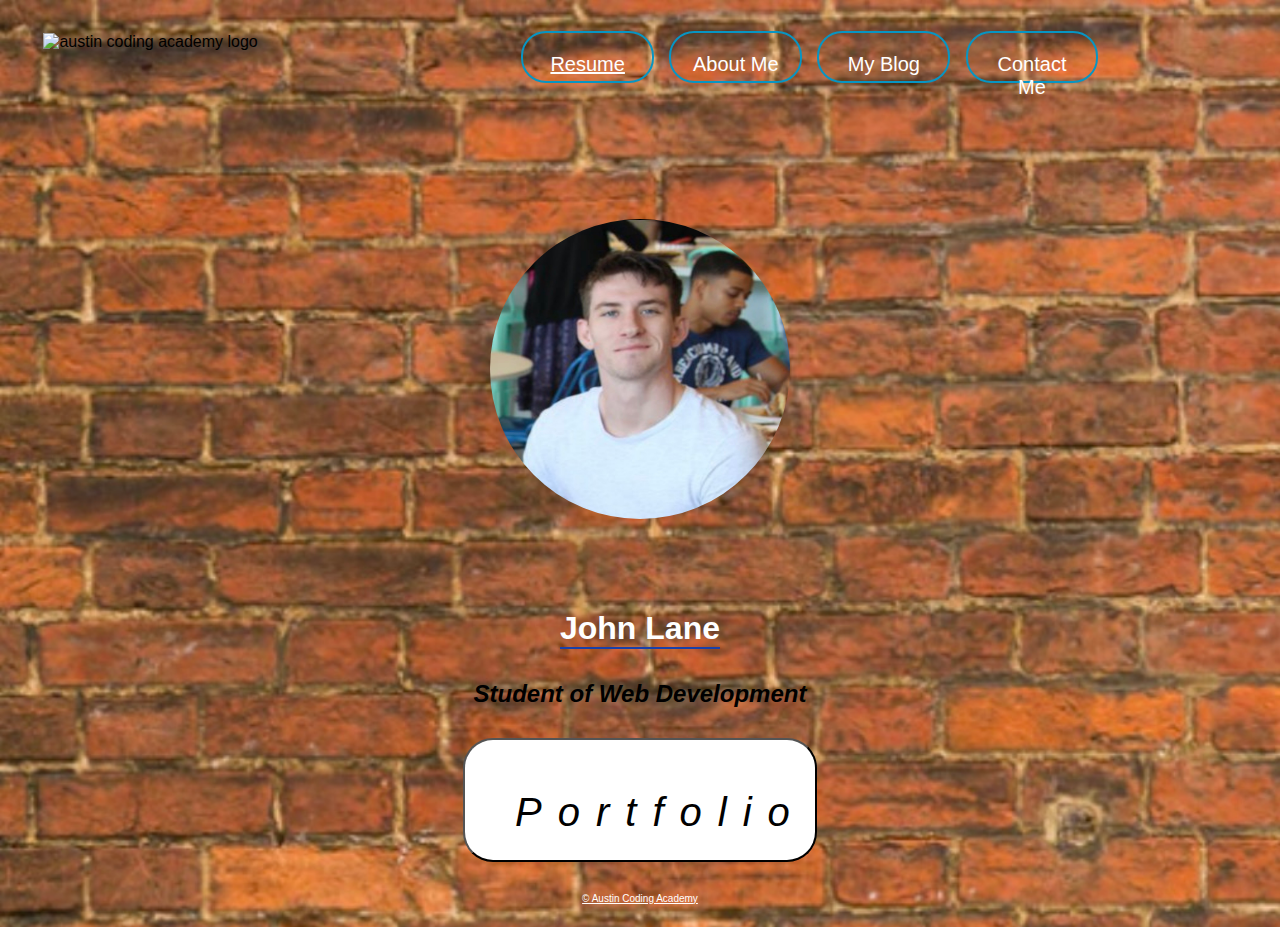
==== index.html @ 08f95e26 "resume" ====
<!DOCTYPE html>
  <html lang="en">
  <head>
    <meta charset="UTF-8">
    <meta name="viewport" content="width=device-width, initial-scale=1.0">
    <meta http-equiv="X-UA-Compatible" content="ie=edge">
    <link rel="stylesheet" href="./style.css">
    <title>My Portfolio</title>
  </head>
    <body>
        <header>
            <img src="https://cdn.evbuc.com/eventlogos/188084824/acastandardcirclefullname.png" class="logo" alt="austin coding academy logo">
            <nav>
            <a href="./resume.html" class="has-border">Resume</a>
            <a class="has-border">About Me</a>
            <a class="has-border">My Blog</a>
            <a class="has-border">Contact Me</a>
            <nav>
            </header>
            <main>
                <img src="./myProfilePic.jpg" id="profile-pic" alt="Head shot of Me">

                <h1>John Lane</h1>

                <h2>Student of Web Development</h2>

                <button id="portfolio">Portfolio</button>
        
              <a class="small-text" href="https://austincodingacademy.com/">© Austin Coding Academy</a>
            </main>
    </body>
  </html>
---- style.css ----
body {
  
    font-family: Arial, Helvetica, sans-serif;
    background-image: url("./backgroundPic.jpg");
    background-repeat: no-repeat;
    background-size: cover;
  }
  /* What kind of selector is this? */
  .logo {
    width: 300px;
    height: autopx;
    margin: 5% 7%;
  }

  header {
    display: grid;
    grid-template-columns: 40% 60%;
    width: 100%;
  }

  main {
    height: auto;
    width: 100%;
    display: grid;
    grid-template-columns: 30% 40% 30%;
  }

  /* This is an element within and element selector */ 
  nav > a {
    margin: 3% 1% 3%;
    height: 6%;
    width: 59%;
    color: white;
    font-family: Arial, Helvetica, sans-serif;
    font-size: 20px;
    border-radius: 25px;
    background: transparent;
    padding: 20px;
    text-align: center;
    border: 2px solid orange;
  }

  .has-border {
    border-radius: 25px;
    border: 2px solid #0795C3;
    background: none;
    padding: 20px;
  }

  nav {
    display: flex;
    justify-content: flex-end;
    width: 100%;
    color: "blue";
    padding-right: 2%;
  }
  /* This is an ID selector */
  #profile-pic {
    width: 300px;
    height: 300px;
    border-radius: 50%;
    margin: 15% auto;
    grid-column: 2/3;
  }

  h1 {
    color: white;
    grid-column: 2/3;
    margin: 3% auto;
    border-bottom: 2px solid #1940A9;;
  }

  h2 {
    grid-column: 2/3;
    margin: 3% auto;
    font-style: italic;
  }

  .small-text {
    grid-column: 2/3;
    color: white;
    font-size: 10px;
    margin: 3% auto;
  }

  button {
    grid-column: 2/3;
    margin: 3% auto;
    width: 70%;
    /* height: 30%; */
    font-family: Arial, Helvetica, sans-serif;
    font-size: 40px;
    border-radius: 30px;
    background: white;
    padding: 50px;
    padding-bottom: 5%;
    text-align: center;
    color: black;
    letter-spacing: 16px;
    font-style: italic;
    display:flex;
    align-items: center;
    
  }
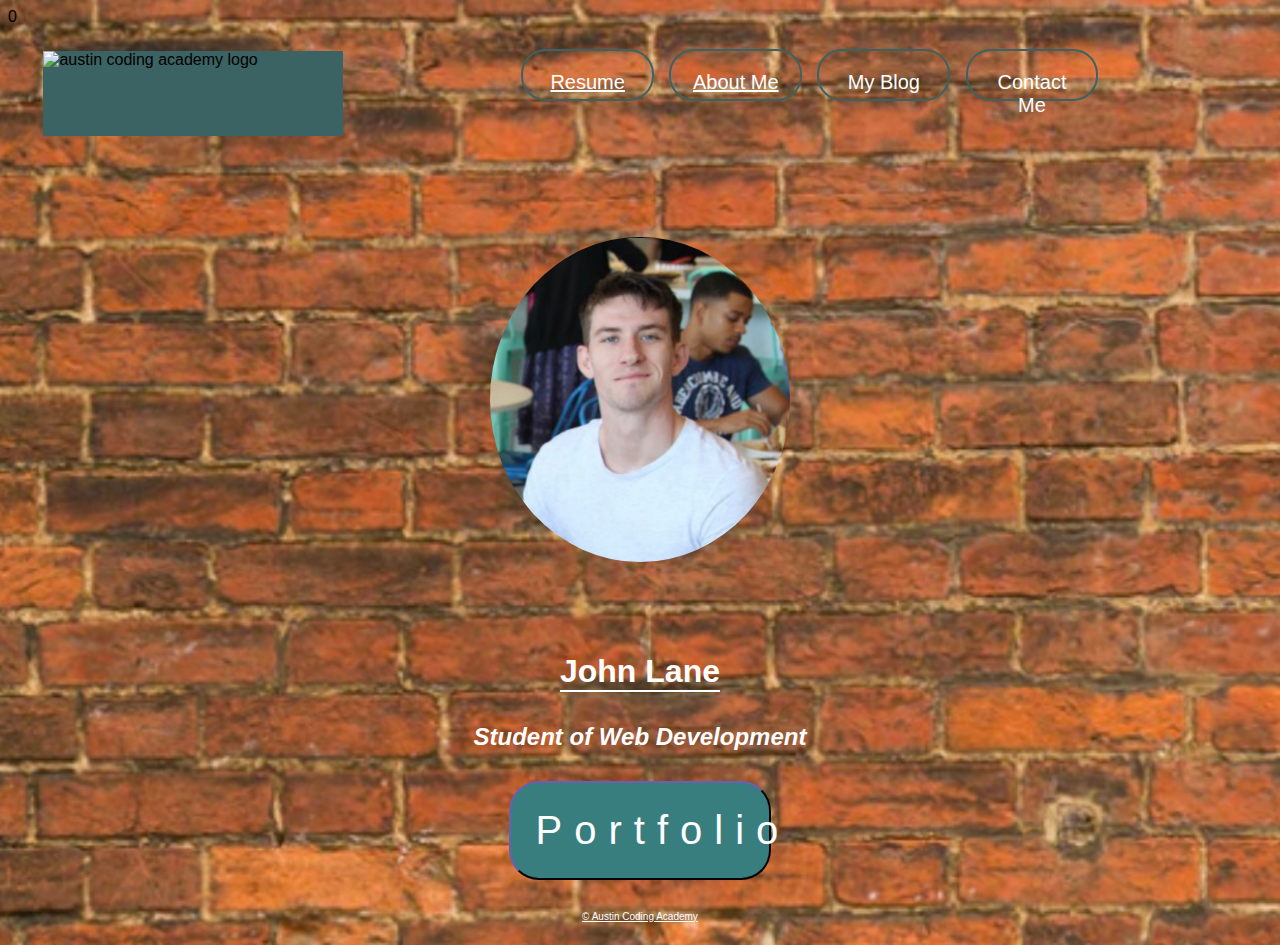
==== commit a39ebc1f: "aboutpage" ====
--- a/index.html
+++ b/index.html
@@ -4,7 +4,7 @@
     <meta charset="UTF-8">
     <meta name="viewport" content="width=device-width, initial-scale=1.0">
     <meta http-equiv="X-UA-Compatible" content="ie=edge">
-    <link rel="stylesheet" href="./style.css">
+    <link rel="stylesheet" href="./style.css">0
     <title>My Portfolio</title>
   </head>
     <body>
@@ -12,7 +12,7 @@
             <img src="https://cdn.evbuc.com/eventlogos/188084824/acastandardcirclefullname.png" class="logo" alt="austin coding academy logo">
             <nav>
             <a href="./resume.html" class="has-border">Resume</a>
-            <a class="has-border">About Me</a>
+            <a href="./aboutPage.html" class="has-border">About Me</a>
             <a class="has-border">My Blog</a>
             <a class="has-border">Contact Me</a>
             <nav>
--- a/style.css
+++ b/style.css
@@ -10,6 +10,7 @@
     width: 300px;
     height: autopx;
     margin: 5% 7%;
+    background-color: rgb(60, 99, 99);
   }
 
   header {
@@ -37,12 +38,12 @@
     background: transparent;
     padding: 20px;
     text-align: center;
-    border: 2px solid orange;
+    border: 2px solid white;
   }
 
   .has-border {
     border-radius: 25px;
-    border: 2px solid #0795C3;
+    border: 2px solid rgb(60, 99, 99);
     background: none;
     padding: 20px;
   }
@@ -57,7 +58,7 @@
   /* This is an ID selector */
   #profile-pic {
     width: 300px;
-    height: 300px;
+    height: 325px;
     border-radius: 50%;
     margin: 15% auto;
     grid-column: 2/3;
@@ -67,13 +68,14 @@
     color: white;
     grid-column: 2/3;
     margin: 3% auto;
-    border-bottom: 2px solid #1940A9;;
+    border-bottom: 2px solid white;
   }
 
   h2 {
     grid-column: 2/3;
     margin: 3% auto;
     font-style: italic;
+    color: white;
   }
 
   .small-text {
@@ -86,19 +88,20 @@
   button {
     grid-column: 2/3;
     margin: 3% auto;
-    width: 70%;
+    width: 52%;
     /* height: 30%; */
     font-family: Arial, Helvetica, sans-serif;
     font-size: 40px;
     border-radius: 30px;
-    background: white;
-    padding: 50px;
+    background: rgb(56, 126, 126);
+    padding: 25px;
     padding-bottom: 5%;
     text-align: center;
-    color: black;
-    letter-spacing: 16px;
-    font-style: italic;
+    color: white;
+    letter-spacing: 12px;
+    font-style:normal;
     display:flex;
     align-items: center;
+    border-color: rgb(56, 50, 93);
     
   }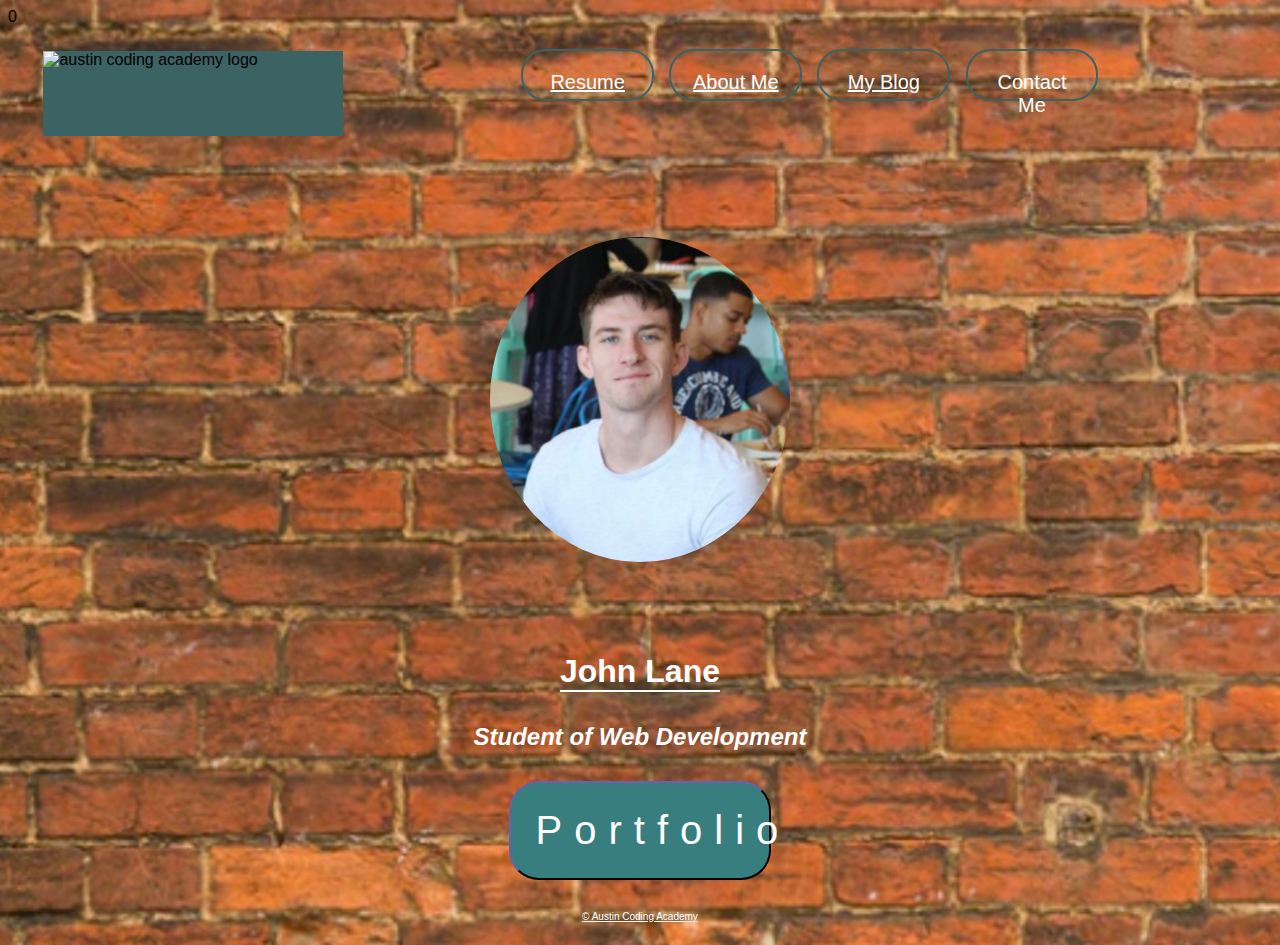
==== commit 86fef593: "form prac" ====
--- a/index.html
+++ b/index.html
@@ -13,7 +13,7 @@
             <nav>
             <a href="./resume.html" class="has-border">Resume</a>
             <a href="./aboutPage.html" class="has-border">About Me</a>
-            <a class="has-border">My Blog</a>
+            <a href="https://medium.com/@jtylorlane/blog-2-a5fdb710e4a4" class="has-border">My Blog</a>
             <a class="has-border">Contact Me</a>
             <nav>
             </header>
